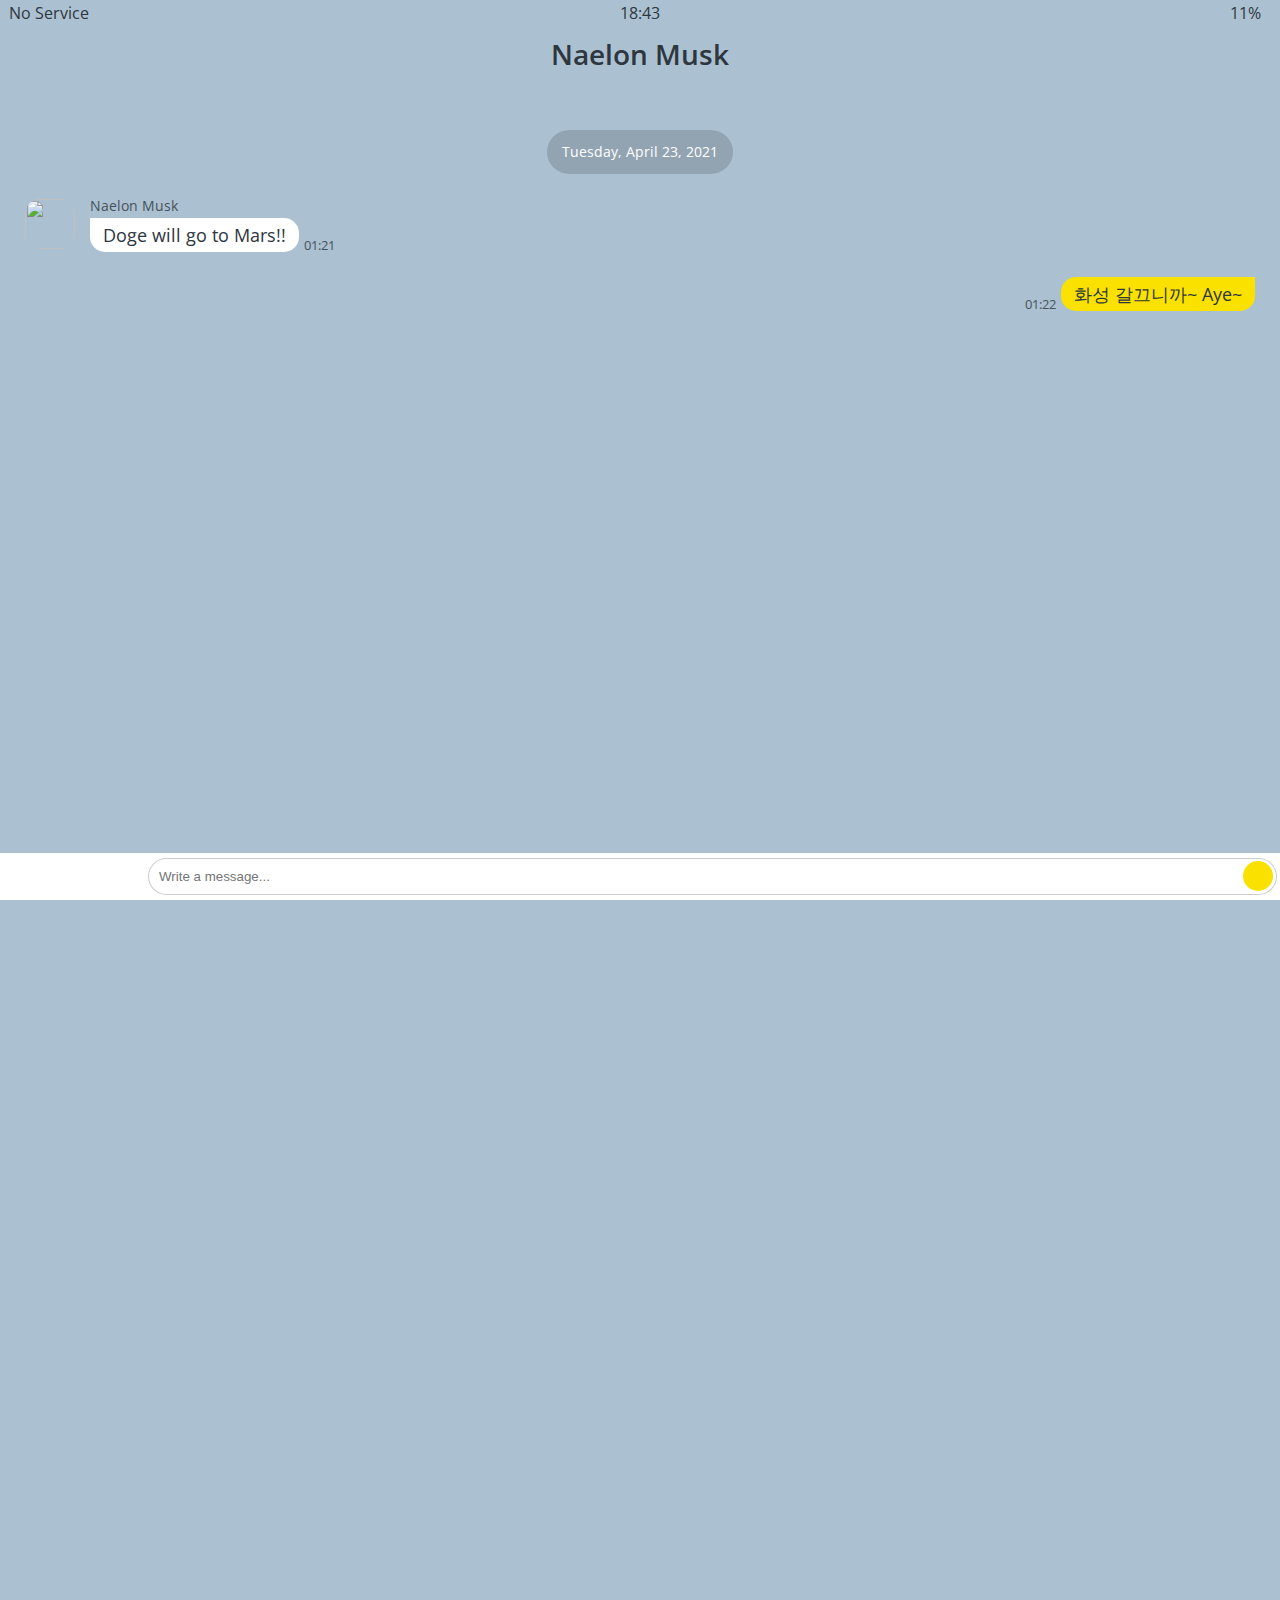
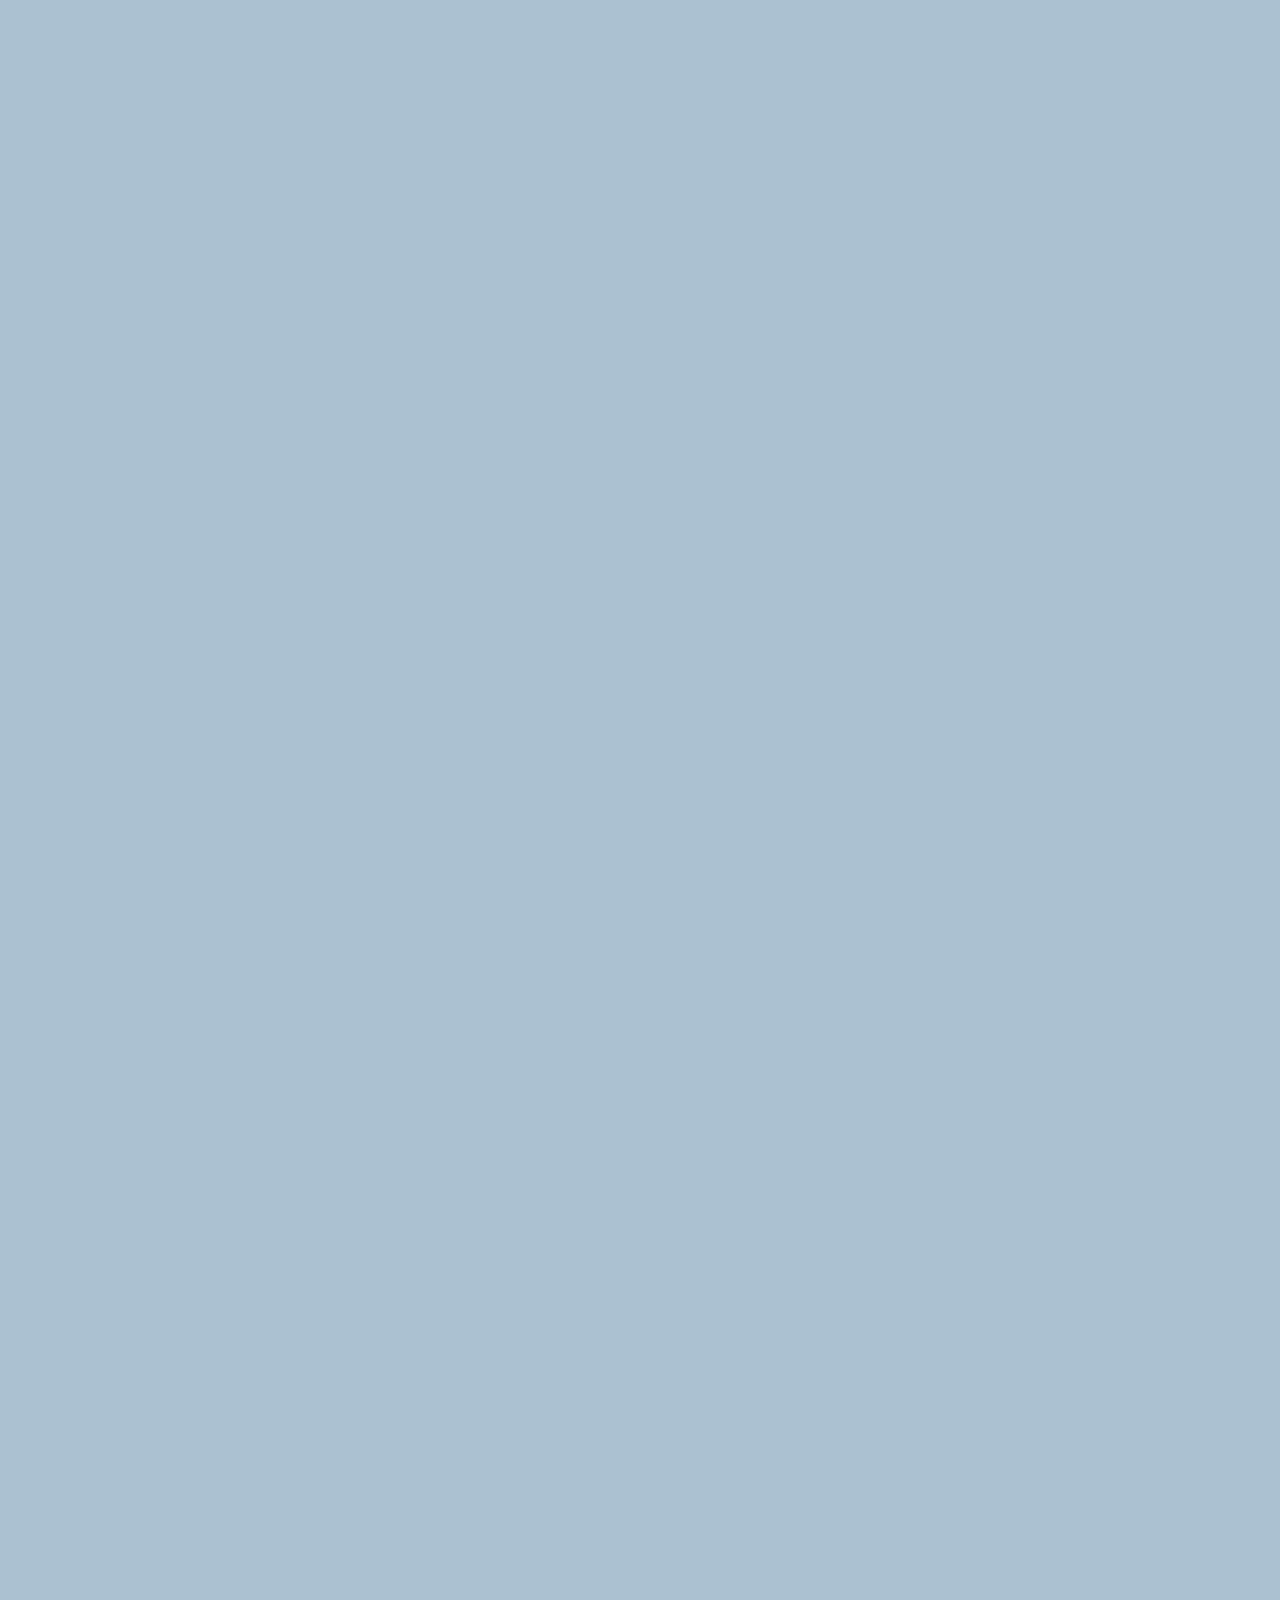
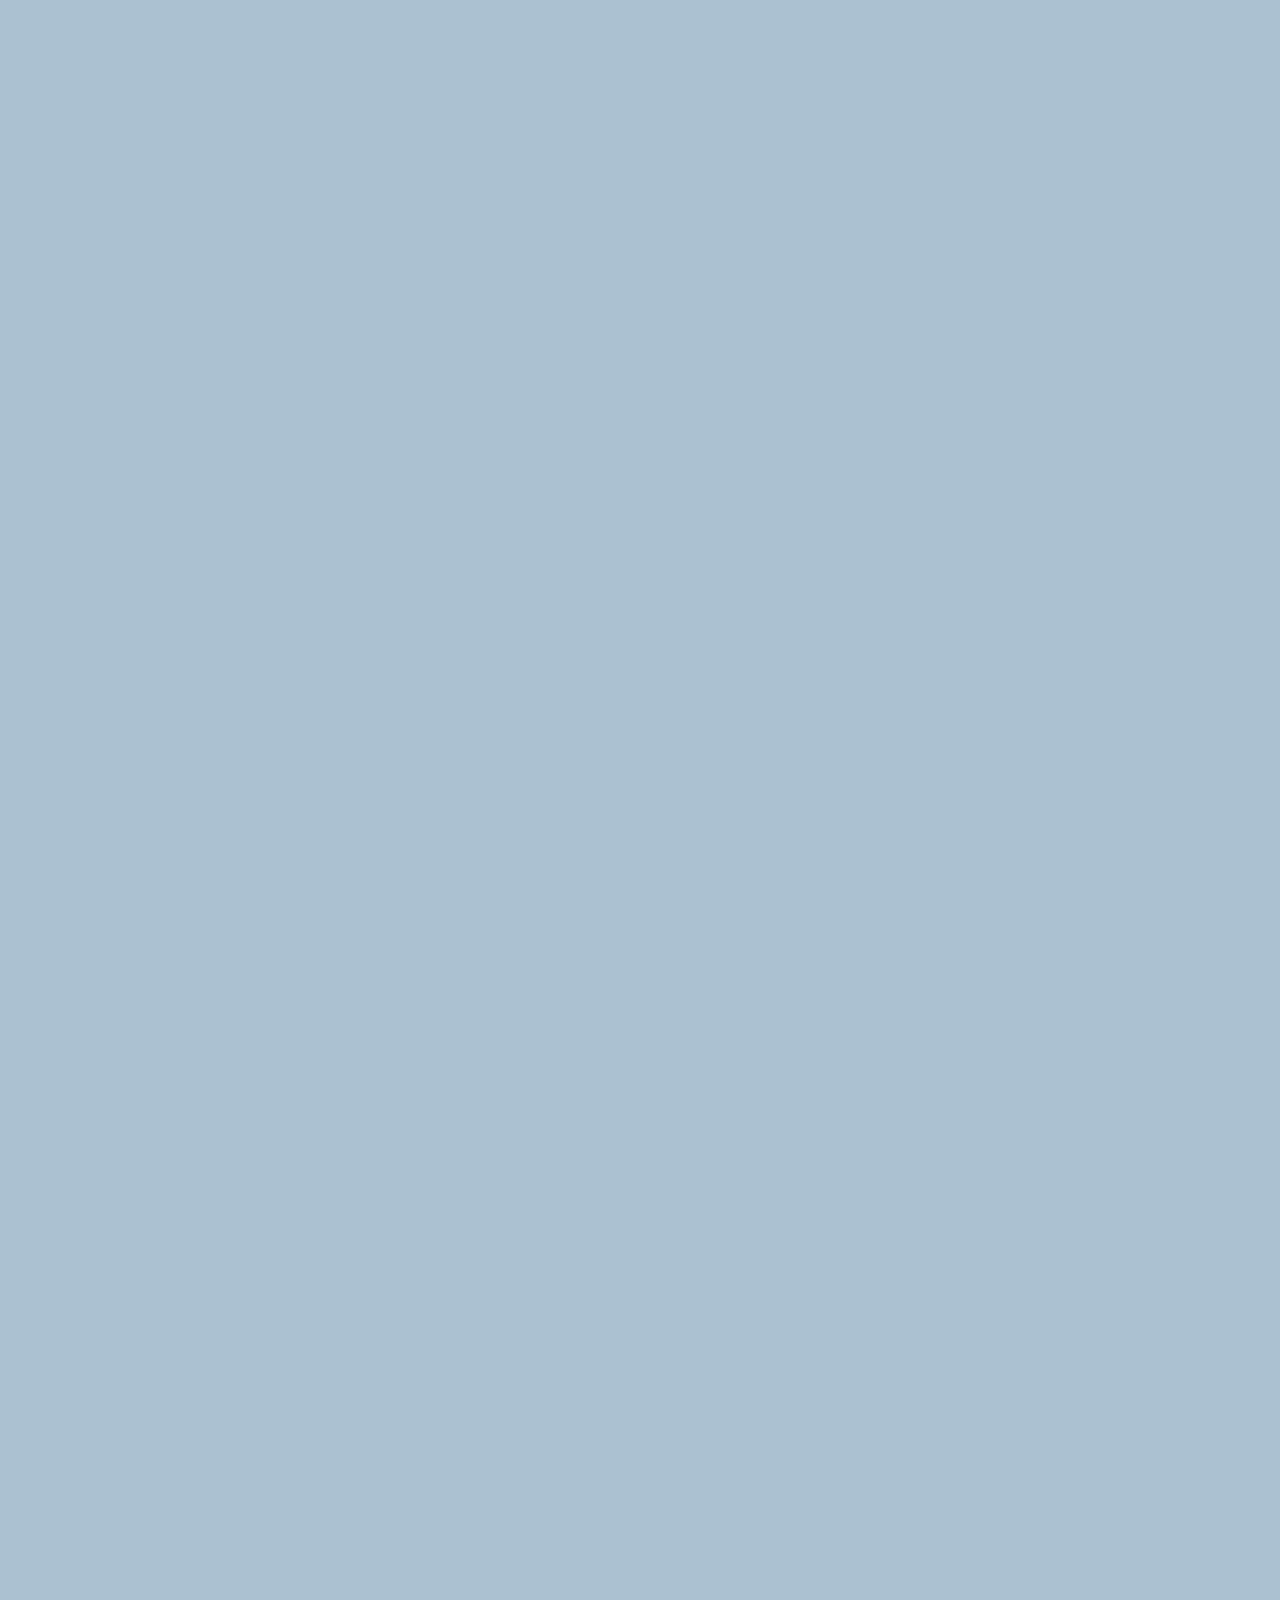
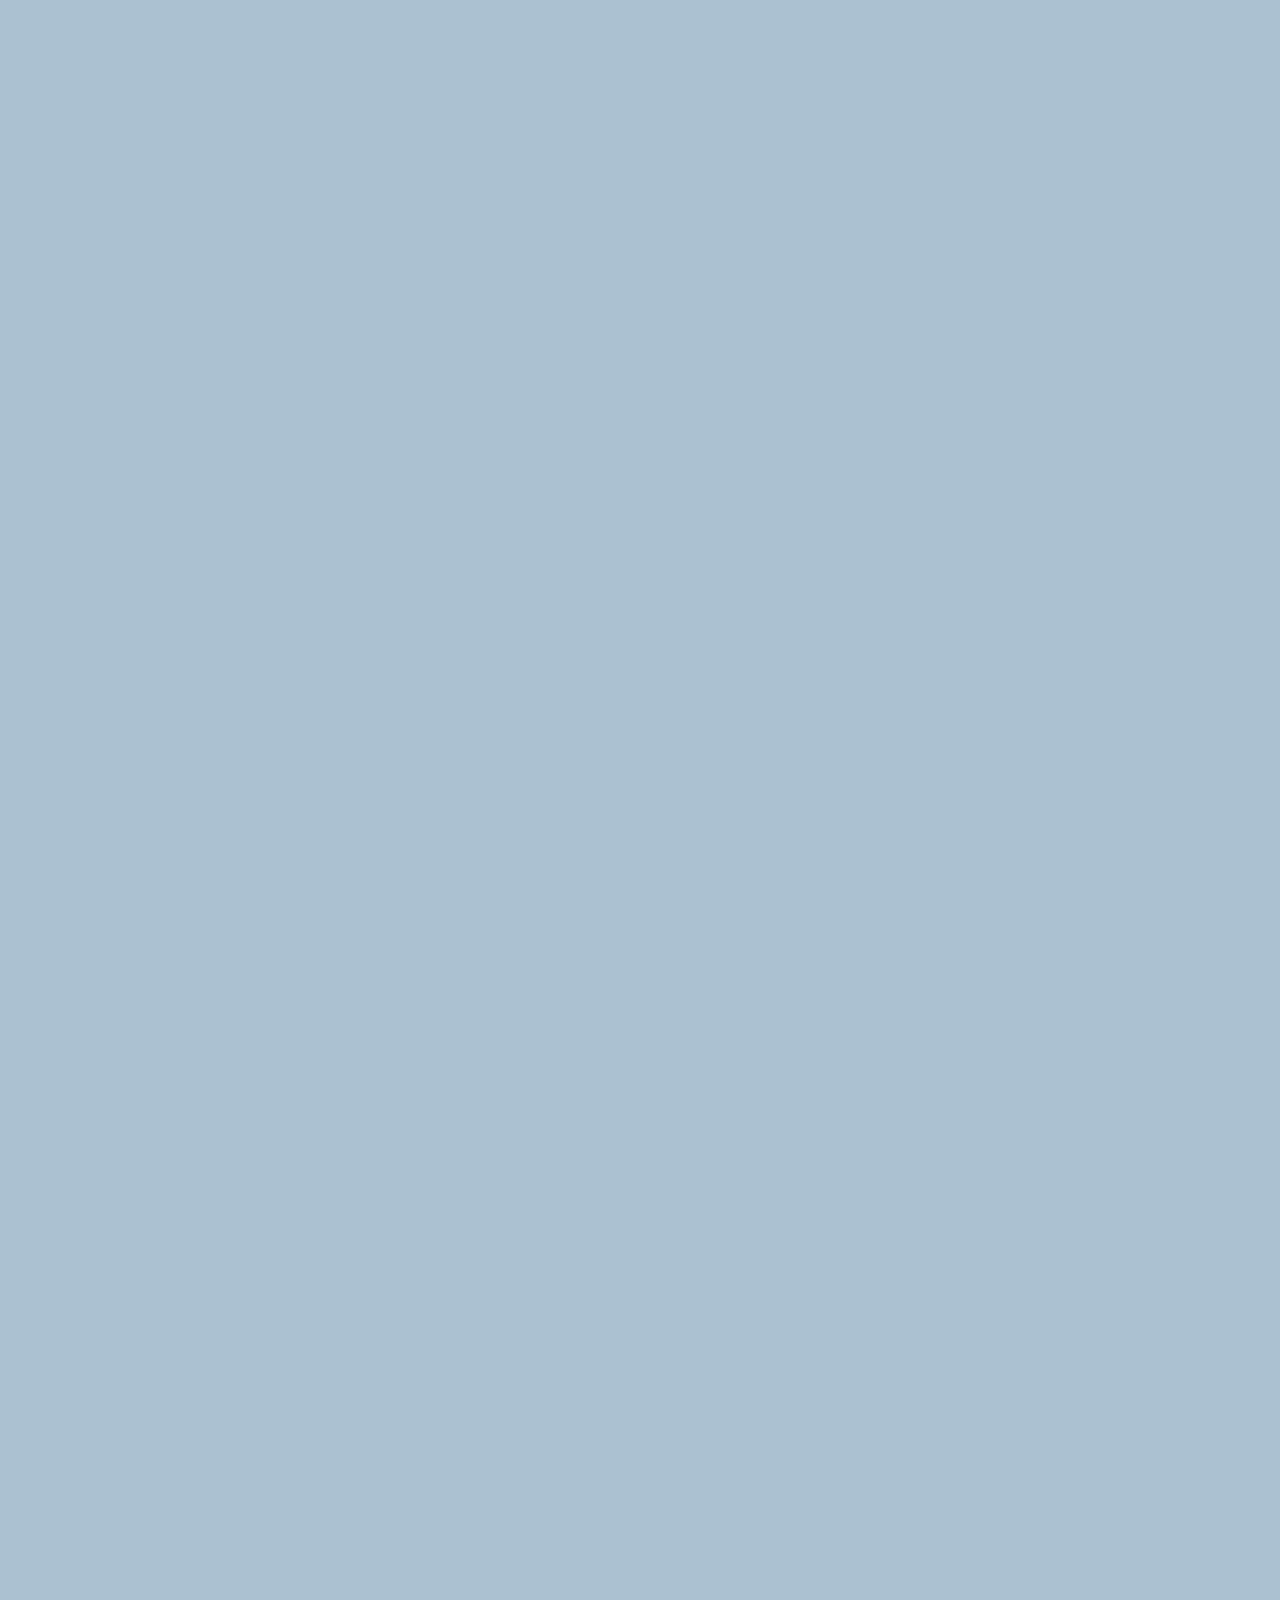
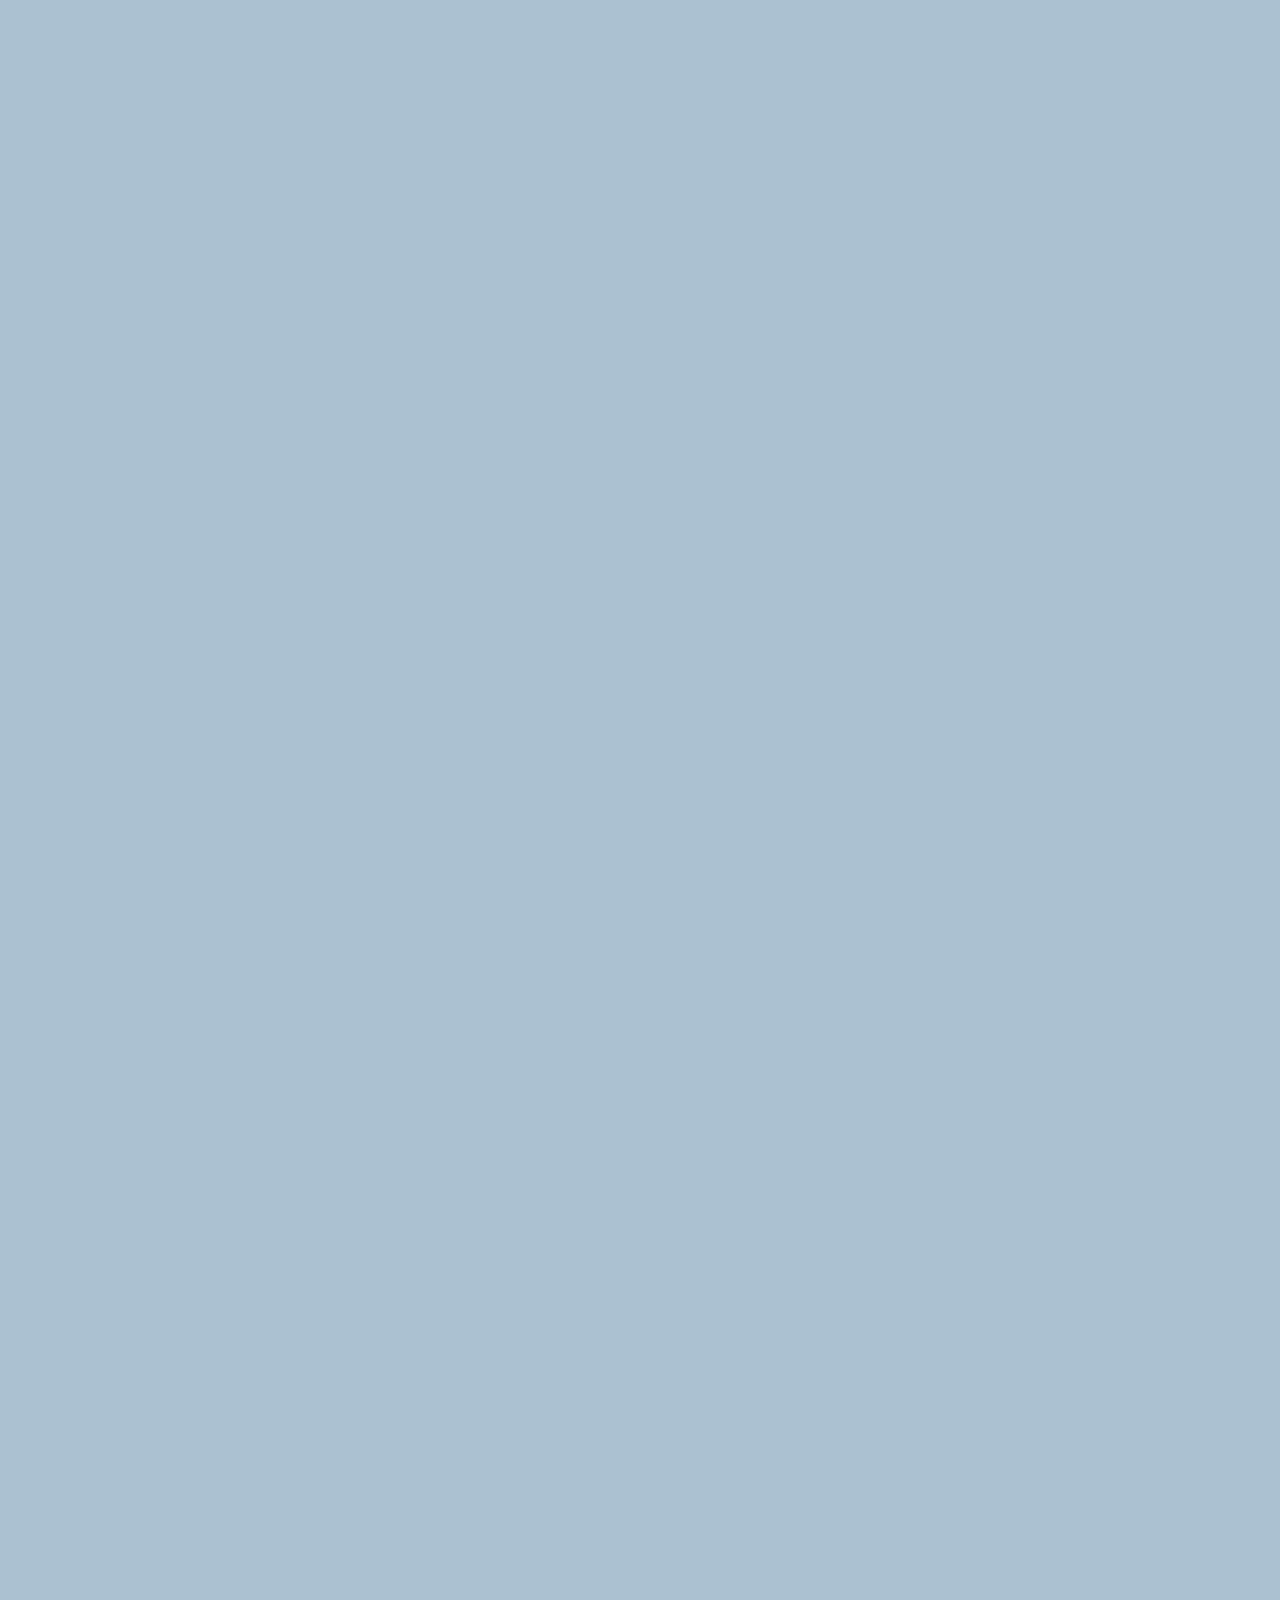
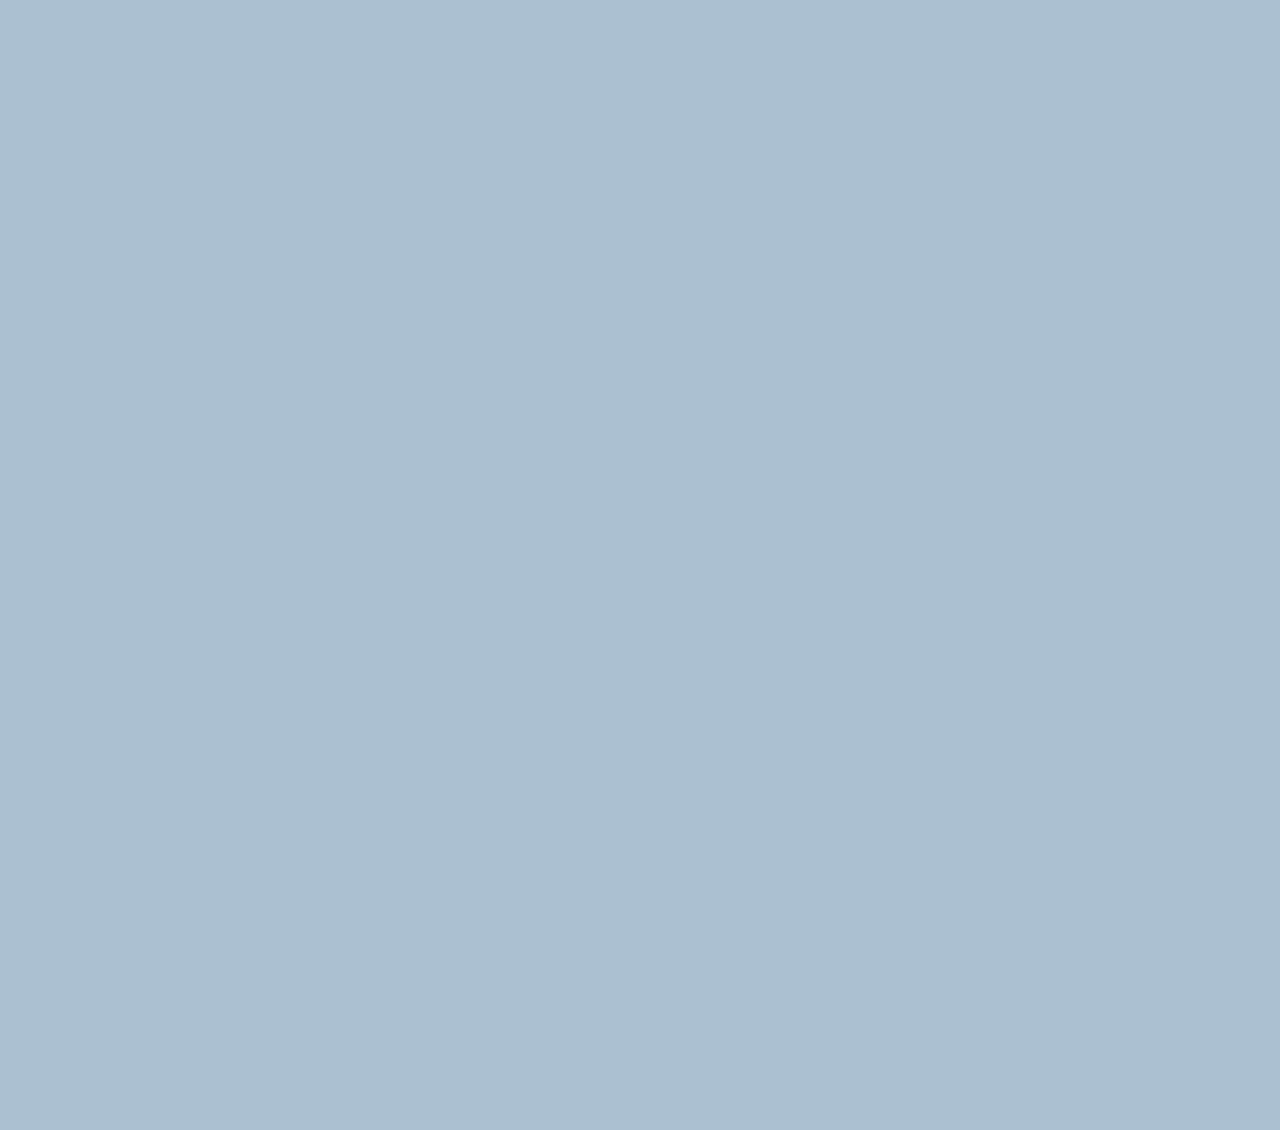
==== chat.html @ b5d6ad45 "updated chat.html" ====
<!DOCTYPE html>
<html lang="en">
  <head>
    <link rel="stylesheet" href="css/styles.css" />
    <meta charset="UTF-8" />
    <meta http-equiv="X-UA-Compatible" content="IE=edge" />
    <meta name="viewport" content="width=device-width, initial-scale=1.0" />
    <title>Chat - Kokoa Clone</title>
  </head>
  <body id="chat-screen">
    <div class="status-bar">
      <div class="status-bar__column">
        <span>No Service</span>
        <i class="fas fa-wifi"></i>
      </div>
      <div class="status-bar__column">
        <span>18:43</span>
      </div>
      <div class="status-bar__column">
        <span>11%</span>
        <i class="fas fa-battery-quarter fa-1.5x"></i>
        <i class="fas fa-bolt"></i>
      </div>
    </div>
    <header class="alt-header">
      <div class="alt-header__column">
        <a href="chats.html"><i class="fas fa-angle-left fa-2x"></i></a>
      </div>
      <div class="alt-header__column">
        <h1 class="alt-header__title">Naelon Musk</h1>
      </div>
      <div class="alt-header__column">
        <span class="alt-header__icon">
          <i class="fas fa-search fa-lg"></i>
        </span>
        <span class="alt-header__icon">
          <i class="fas fa-bars fa-lg"></i>
        </span>
      </div>
    </header>
    <main class="main-screen main-chat">
      <div class="chat__timestamp">Tuesday, April 23, 2021</div>

      <div class="message-row">
        <img
          src="https://www.blockmedia.co.kr/wp-content/uploads/2021/02/%EC%9D%BC%EB%A1%A0%EB%A8%B8%EC%8A%A4%ED%81%AC_%EC%A0%95%EC%82%AC%EA%B2%A9%ED%98%95.jpg"
        />
        <div class="message-row__content">
          <span class="message__author">Naelon Musk</span>
          <div class="message__info">
            <span class="message__bubble"> Doge will go to Mars!!</span>
            <span class="message__time">01:21</span>
          </div>
        </div>
      </div>
      <div class="message-row message-row--own">
        <div class="message-row__content">
          <div class="message__info">
            <span class="message__bubble">화성 갈끄니까~ Aye~</span>
            <span class="message__time">01:22</span>
          </div>
        </div>
      </div>
    </main>

    <form class="reply">
      <div class="reply__column">
        <i class="far fa-plus-square fa-lg"></i>
      </div>
      <div class="reply__column">
        <input type="text" placeholder="Write a message..." />
        <i class="far fa-grin-beam fa-lg"></i>
        <button>
          <i class="fas fa-arrow-up"></i>
        </button>
      </div>
    </form>

    <script
      src="http://kit.fontawesome.com/6478f529f2.js"
      crossorigin="anonymous"
    ></script>
  </body>
</html>
---- css/styles.css ----
@import url("https://fonts.googleapis.com/css2?family=Open+Sans:wght@400;600&family=Rubik+Beastly&display=swap");
@import "reset.css";
@import "variables.css";

/* Components */
@import "components/status-bar.css";
@import "components/nav-bar.css";
@import "components/screen-header.css";
@import "components/user-component.css";
@import "components/badge.css";
@import "components/icon-row.css";
@import "components/alt-screen-header.css";

/* Screens */
@import "screens/login.css";
@import "screens/friends.css";
@import "screens/find.css";
@import "screens/more.css";
@import "screens/settings.css";
@import "screens/chat.css";

body {
  color: #2e363e;
  font-family: "Open Sans", sans-serif;
}
.main-screen {
  padding: 0px var(--horizontal-space);
}
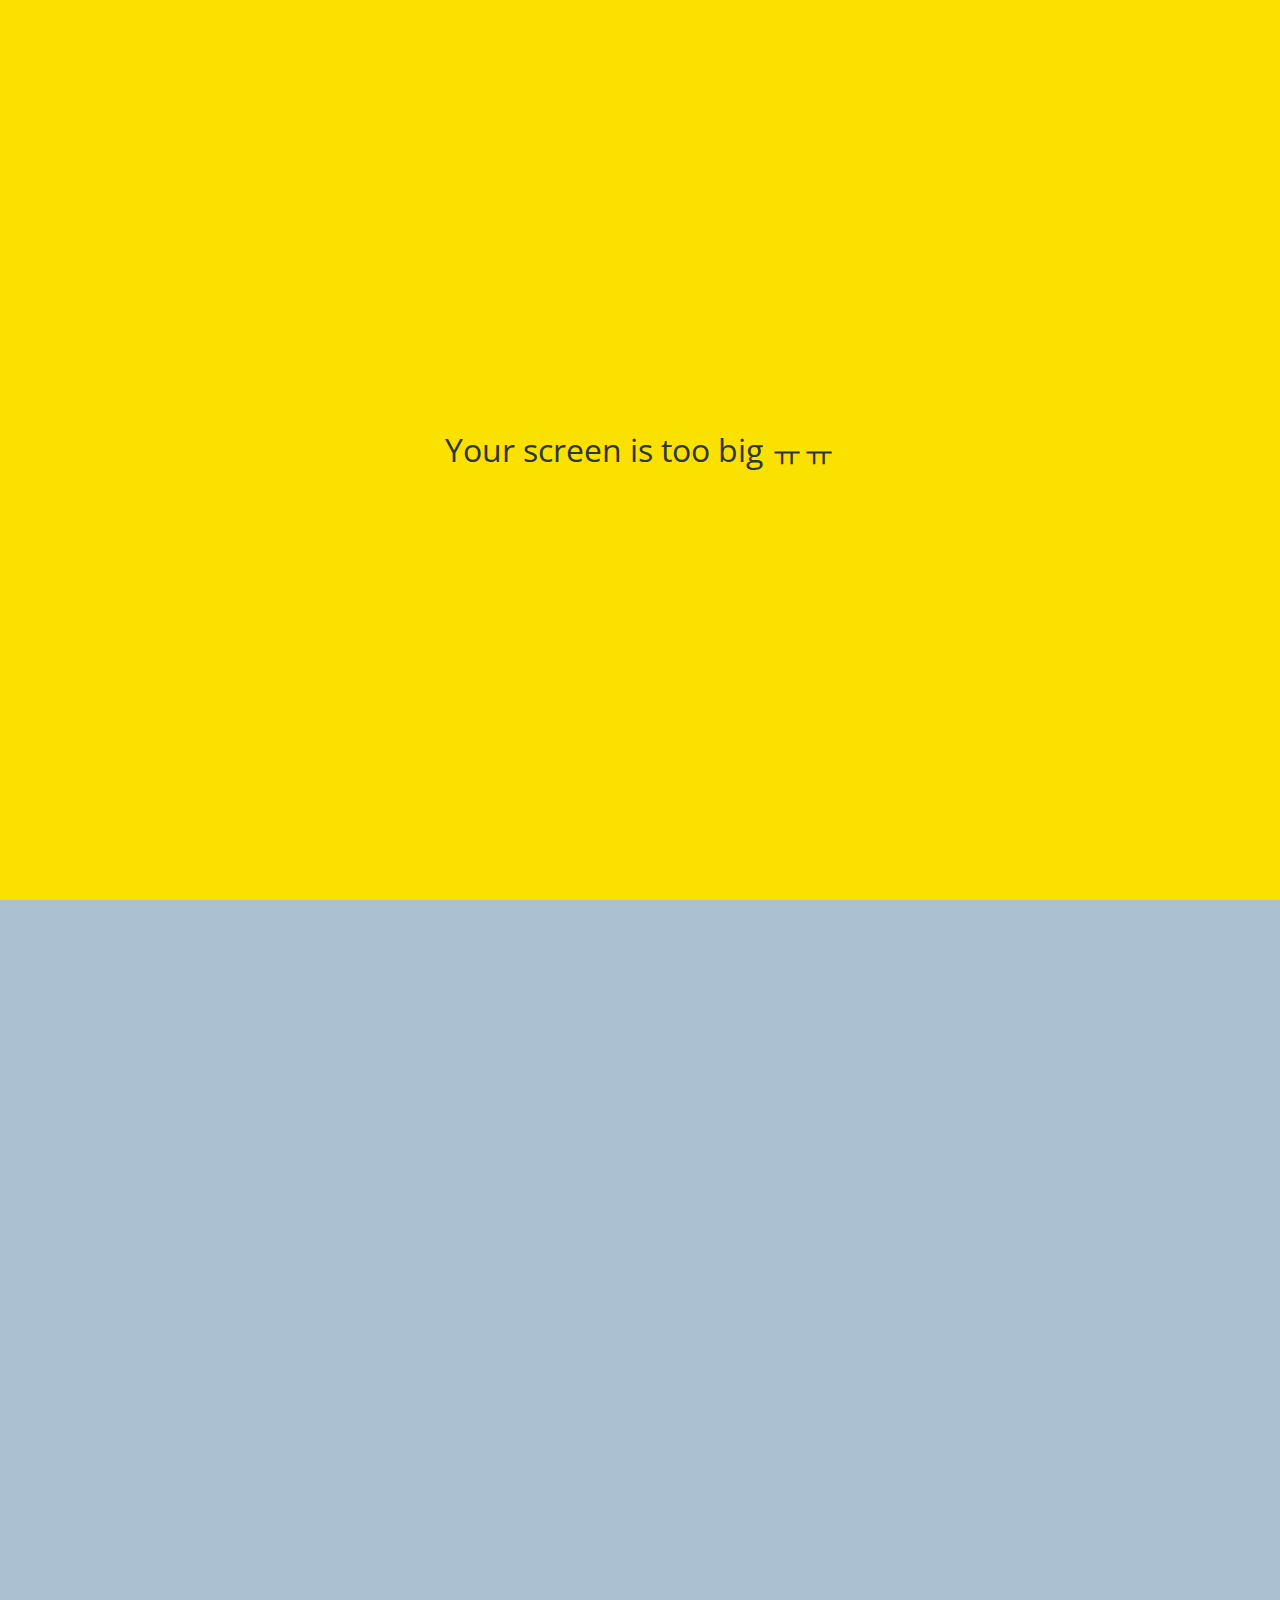
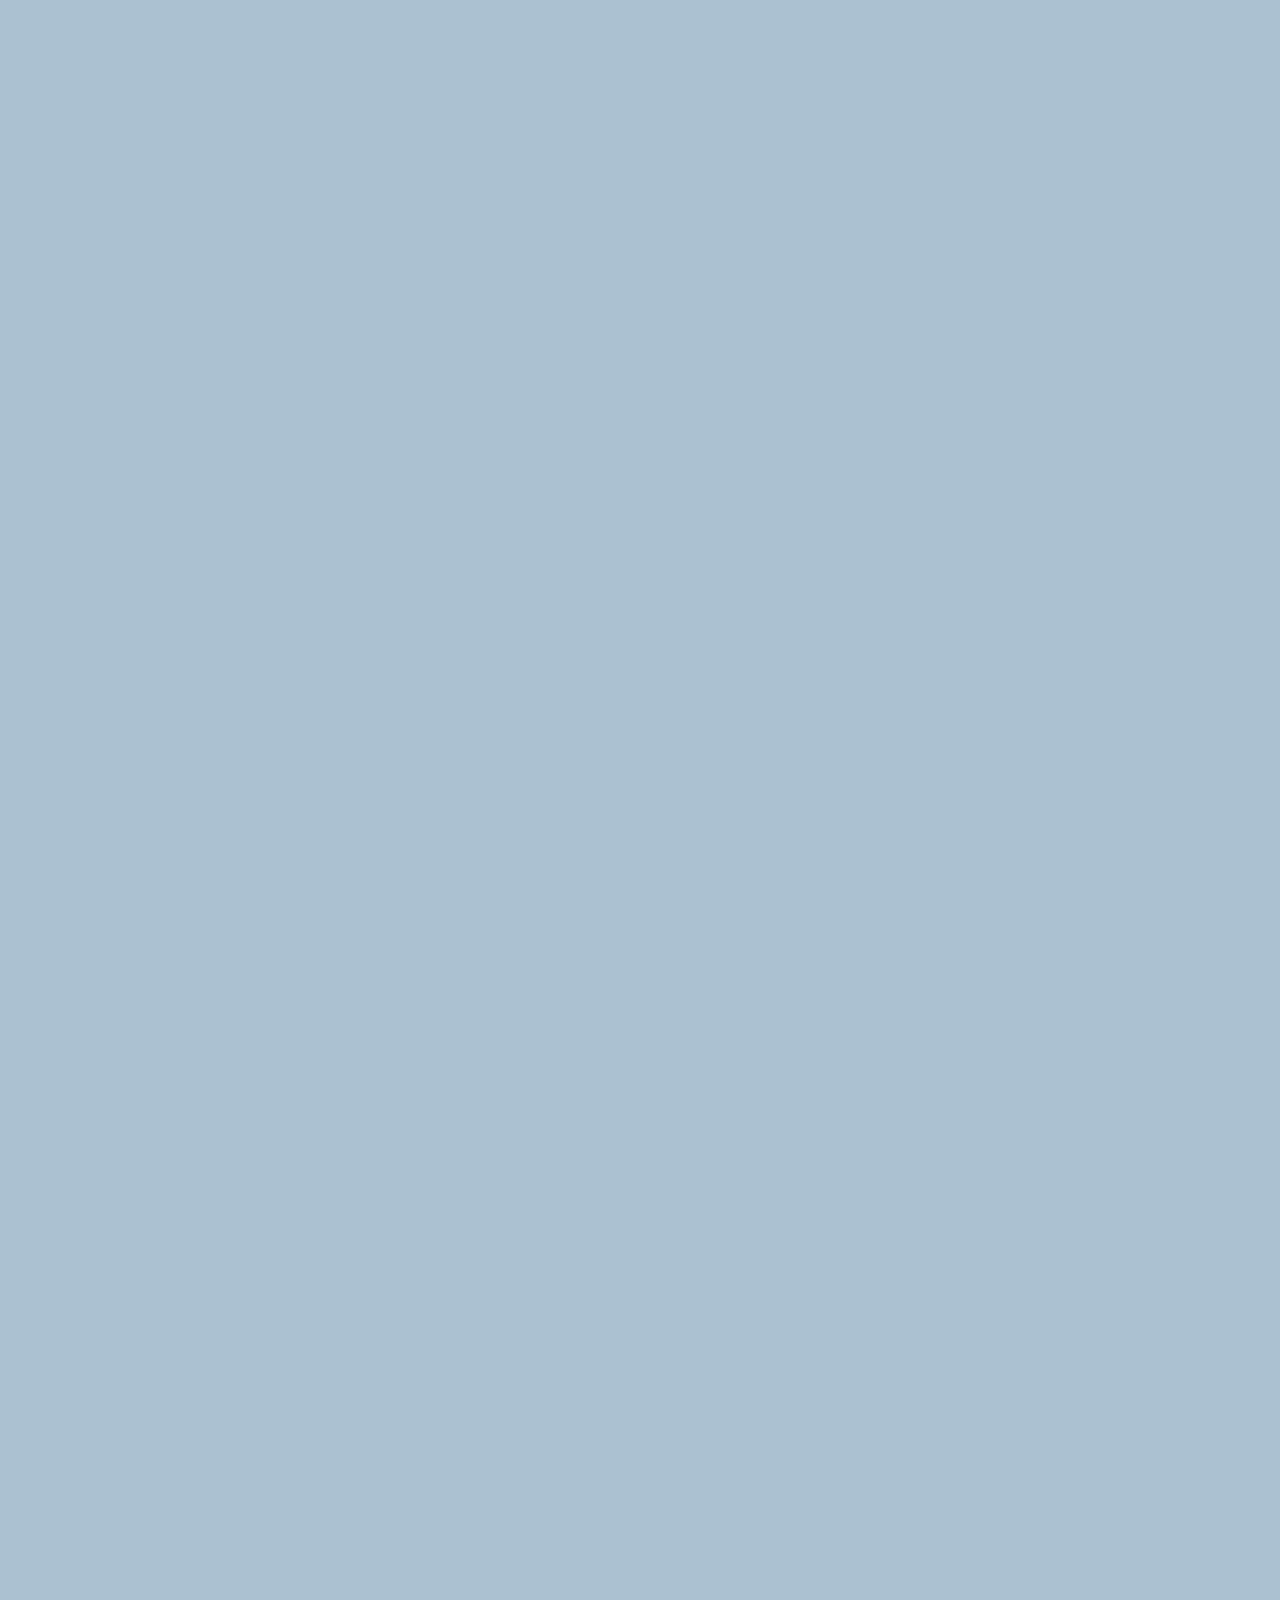
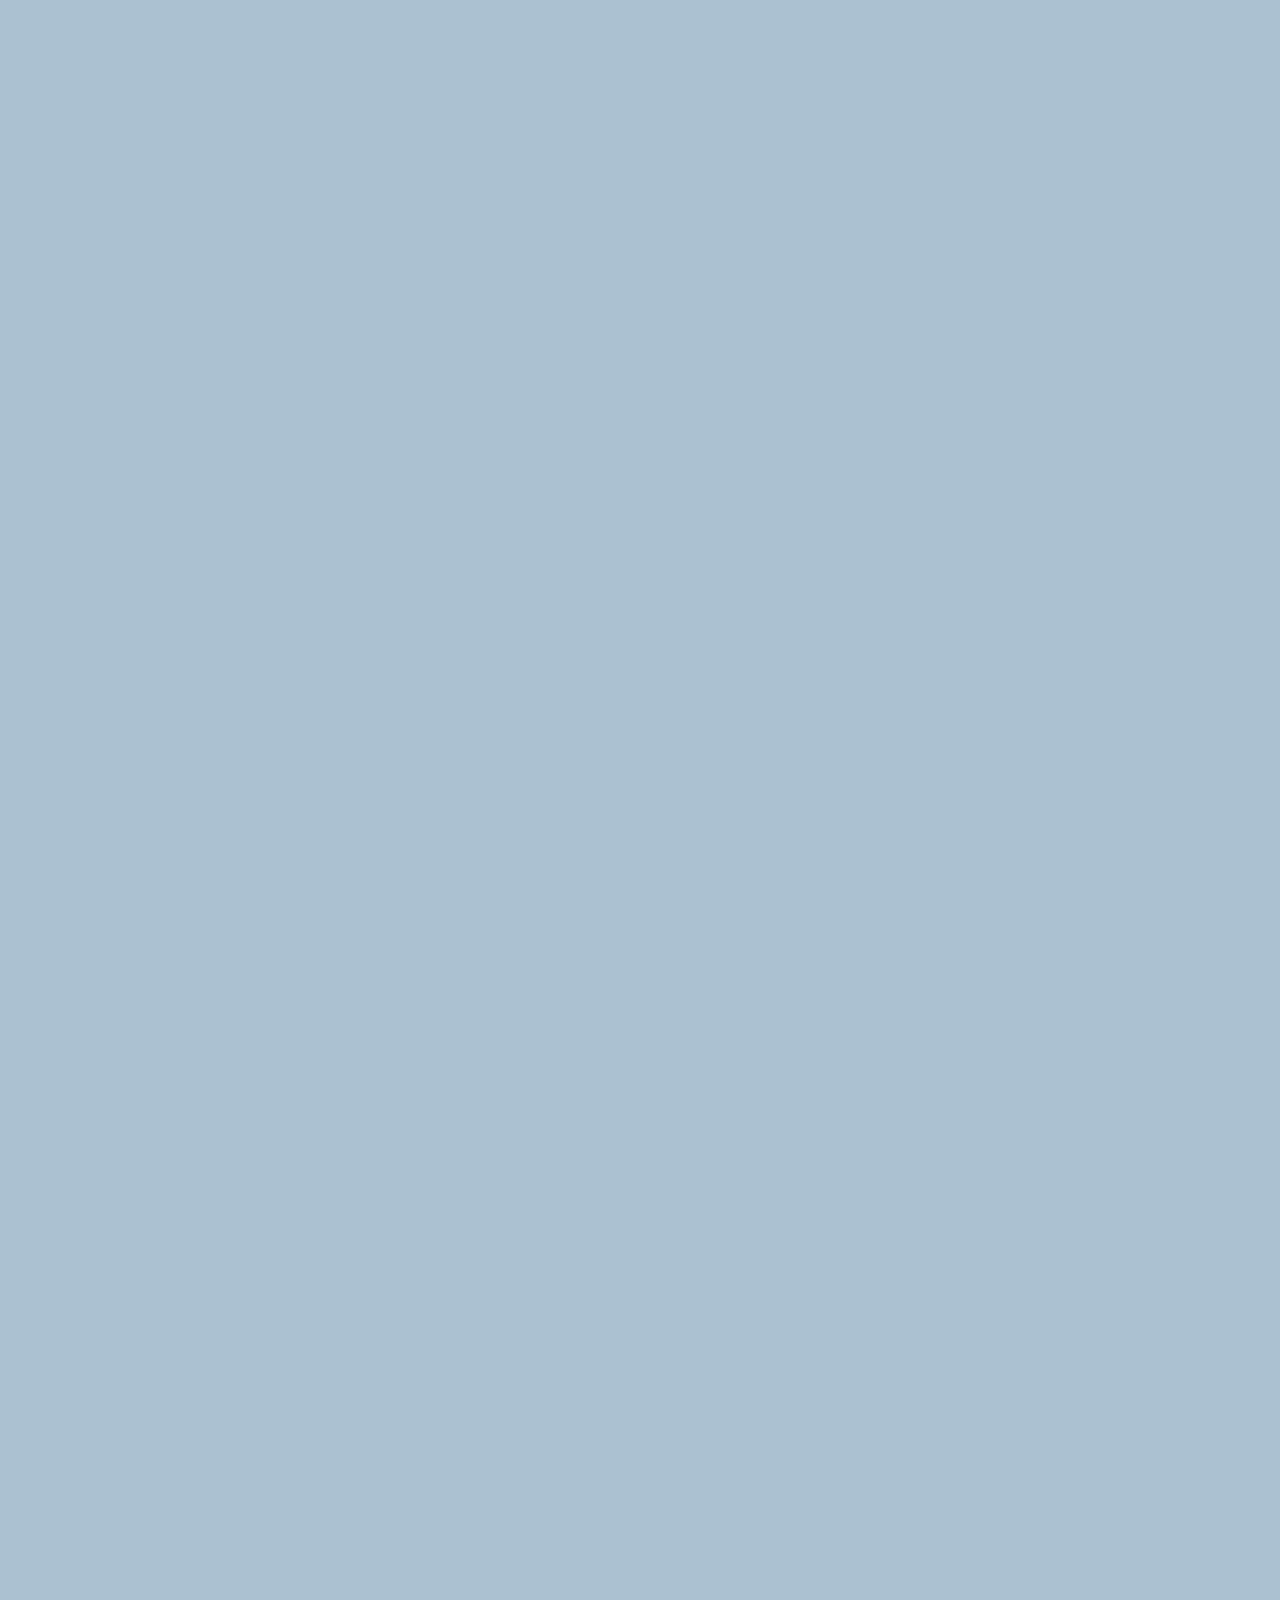
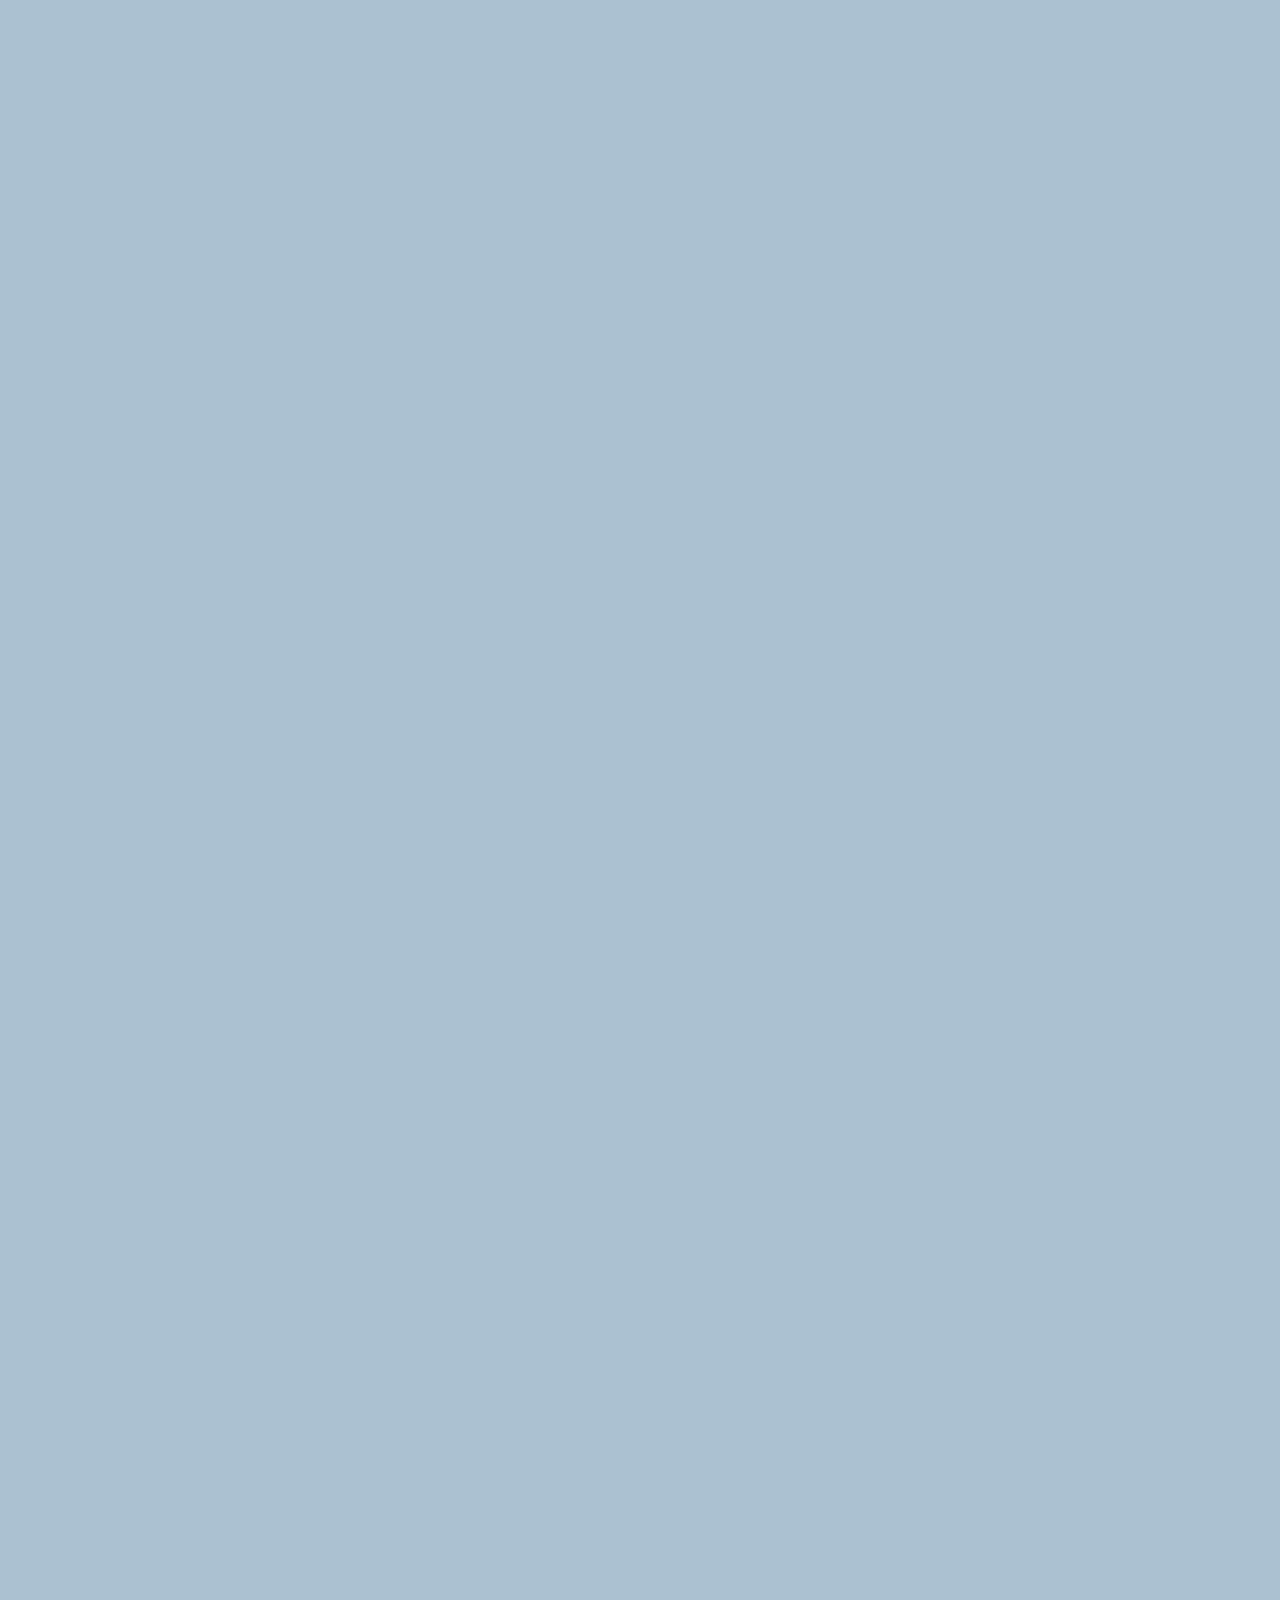
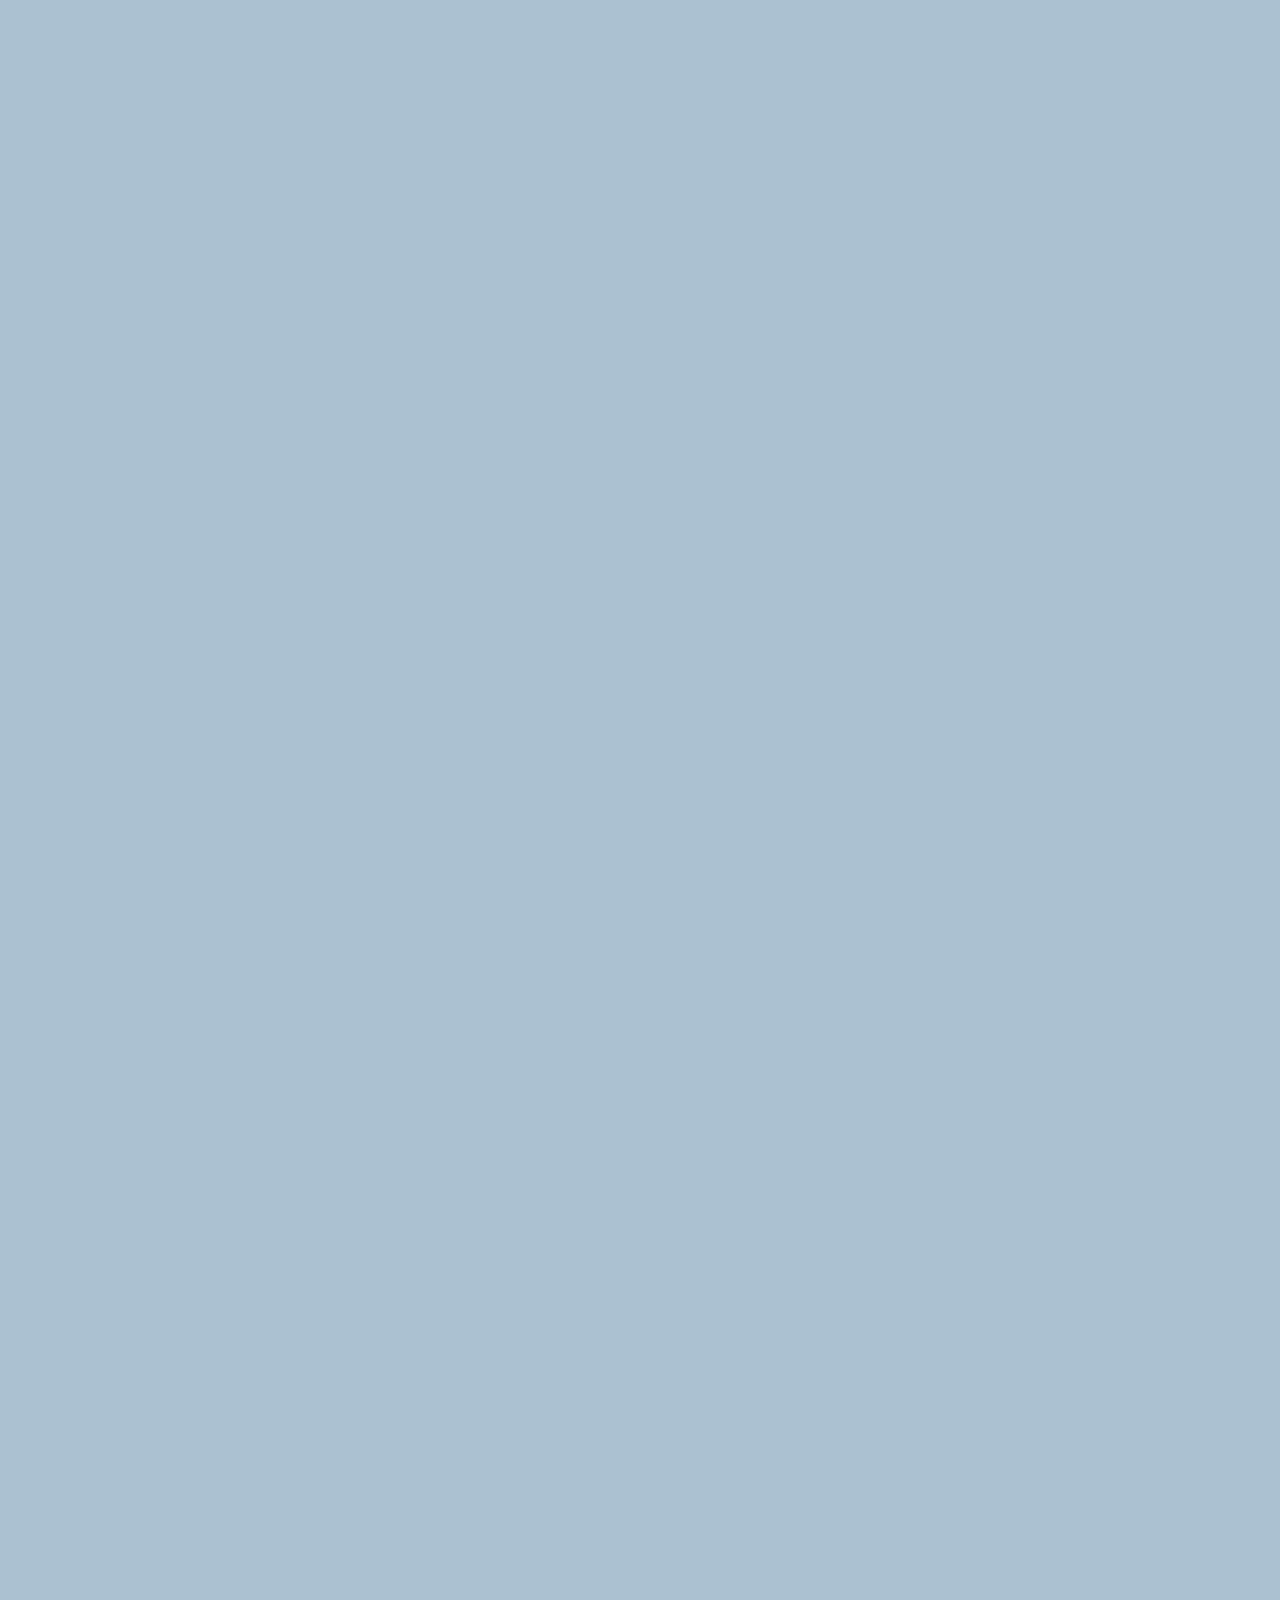
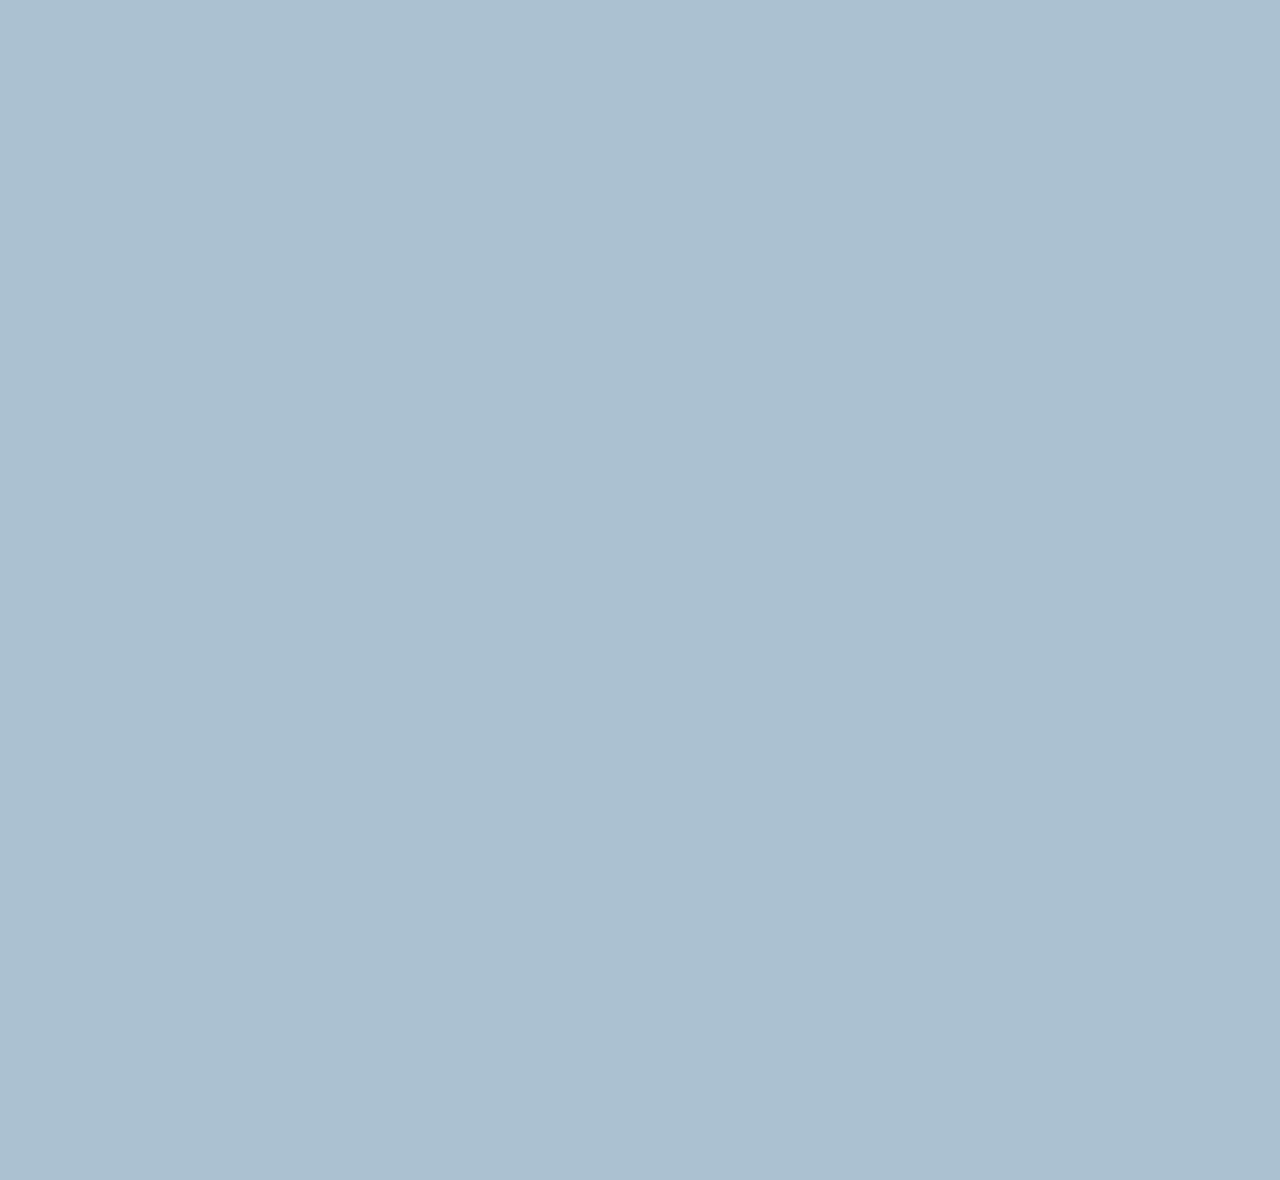
==== commit 037092b2: "add animation with css" ====
--- a/chat.html
+++ b/chat.html
@@ -75,7 +75,9 @@
         </button>
       </div>
     </form>
-
+    <div id="no-mobile">
+      <span>Your screen is too big ㅠㅠ</span>
+    </div>
     <script
       src="http://kit.fontawesome.com/6478f529f2.js"
       crossorigin="anonymous"
--- a/css/styles.css
+++ b/css/styles.css
@@ -10,6 +10,7 @@
 @import "components/badge.css";
 @import "components/icon-row.css";
 @import "components/alt-screen-header.css";
+@import "components/no-mobile.css";
 
 /* Screens */
 @import "screens/login.css";
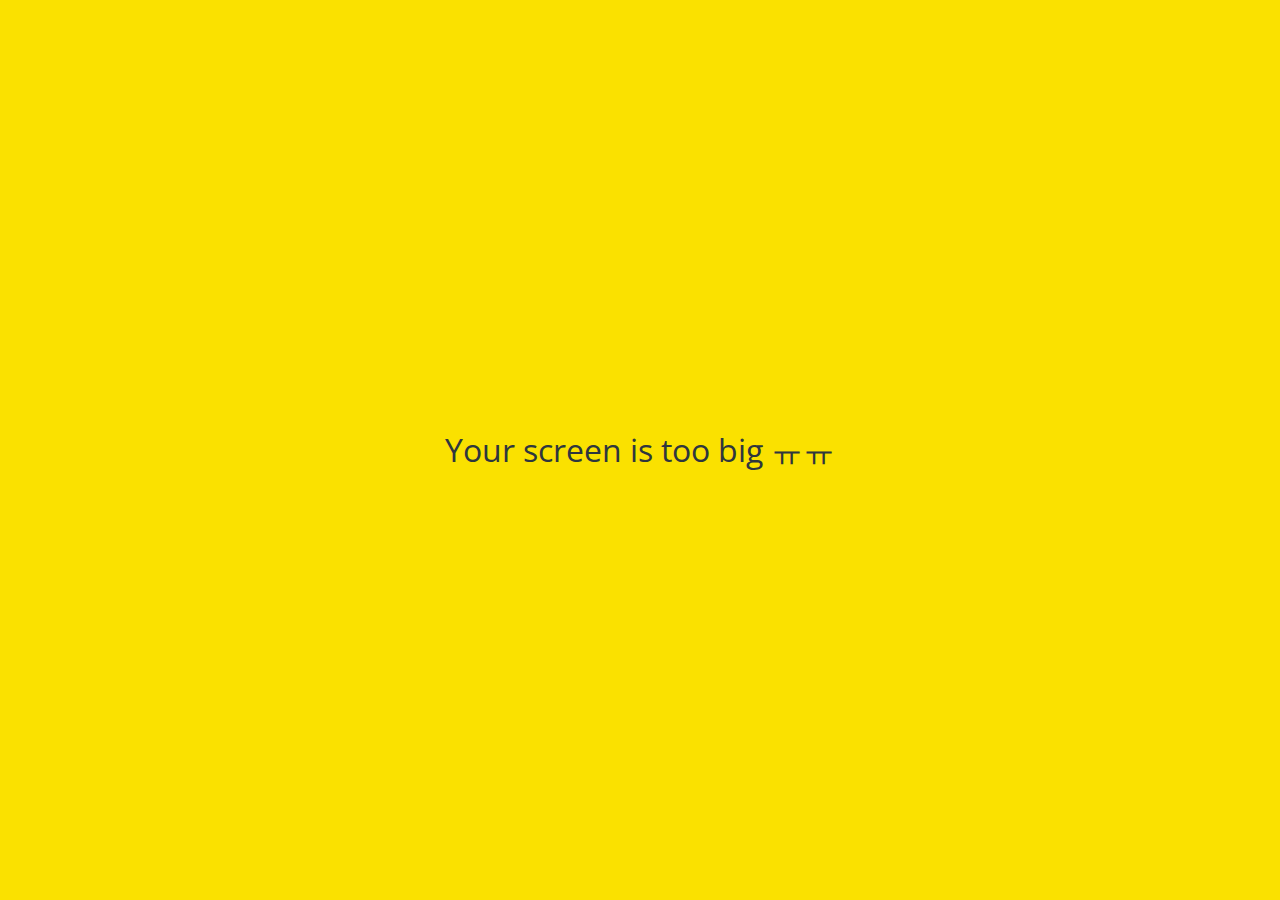
==== commit 119b54e8: "solve font-awesome error" ====
--- a/chat.html
+++ b/chat.html
@@ -79,7 +79,7 @@
       <span>Your screen is too big ㅠㅠ</span>
     </div>
     <script
-      src="http://kit.fontawesome.com/6478f529f2.js"
+      src="https://kit.fontawesome.com/6478f529f2.js"
       crossorigin="anonymous"
     ></script>
   </body>
